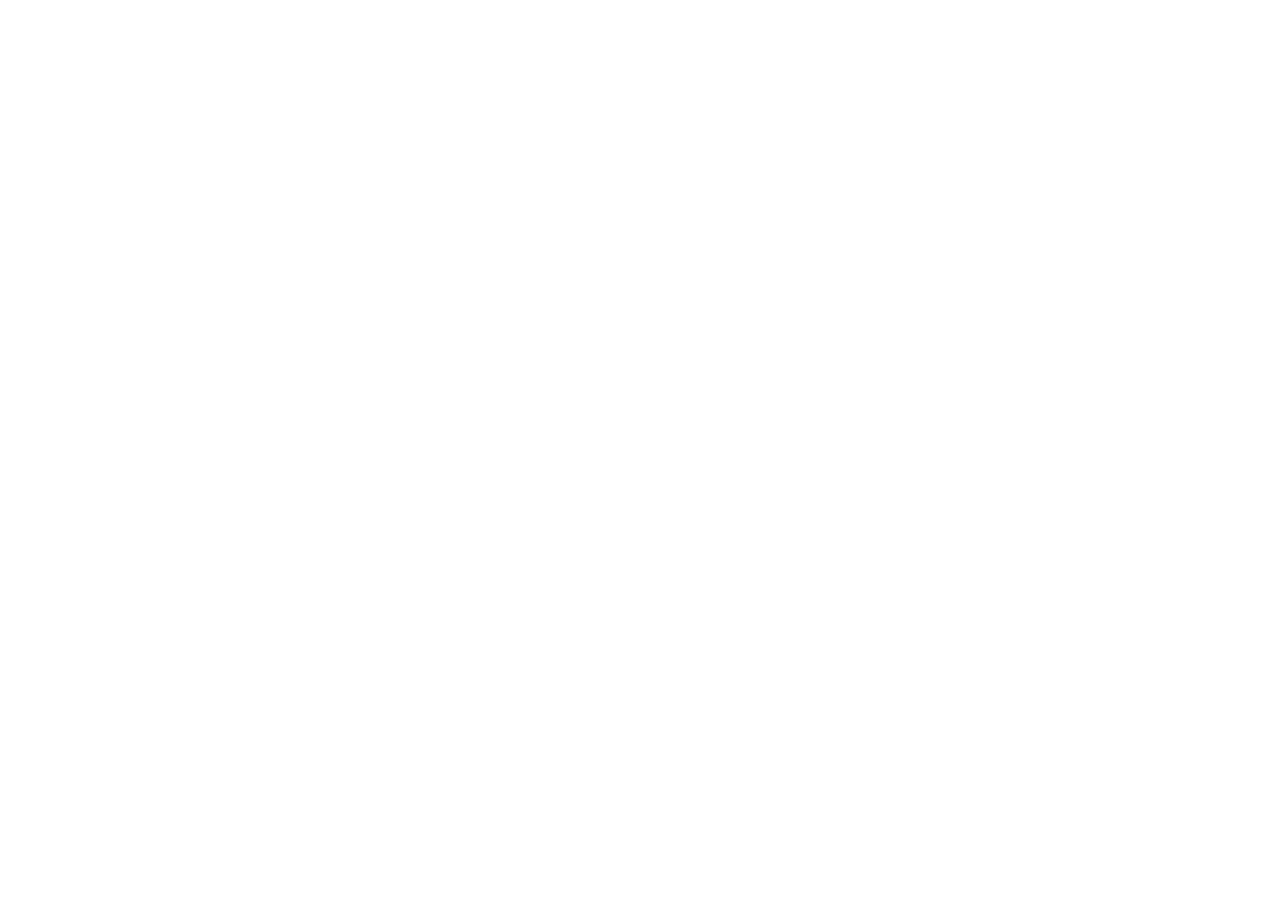
==== clock.html @ 2e251d28 "html file" ====
<!DOCTYPE html>
<html lang="en">
<head>
    <meta charset="UTF-8">
    <meta name="viewport" content="width=device-width, initial-scale=1.0">
    <title>clock</title>
    <link rel="stylesheet" href="clock.css">

</head>
<body>
    <div class="clock">
    <p class="date"></p>
    <pclass="time"></p>
</div>
<script src="clock.js"></script>
</body>
</html>
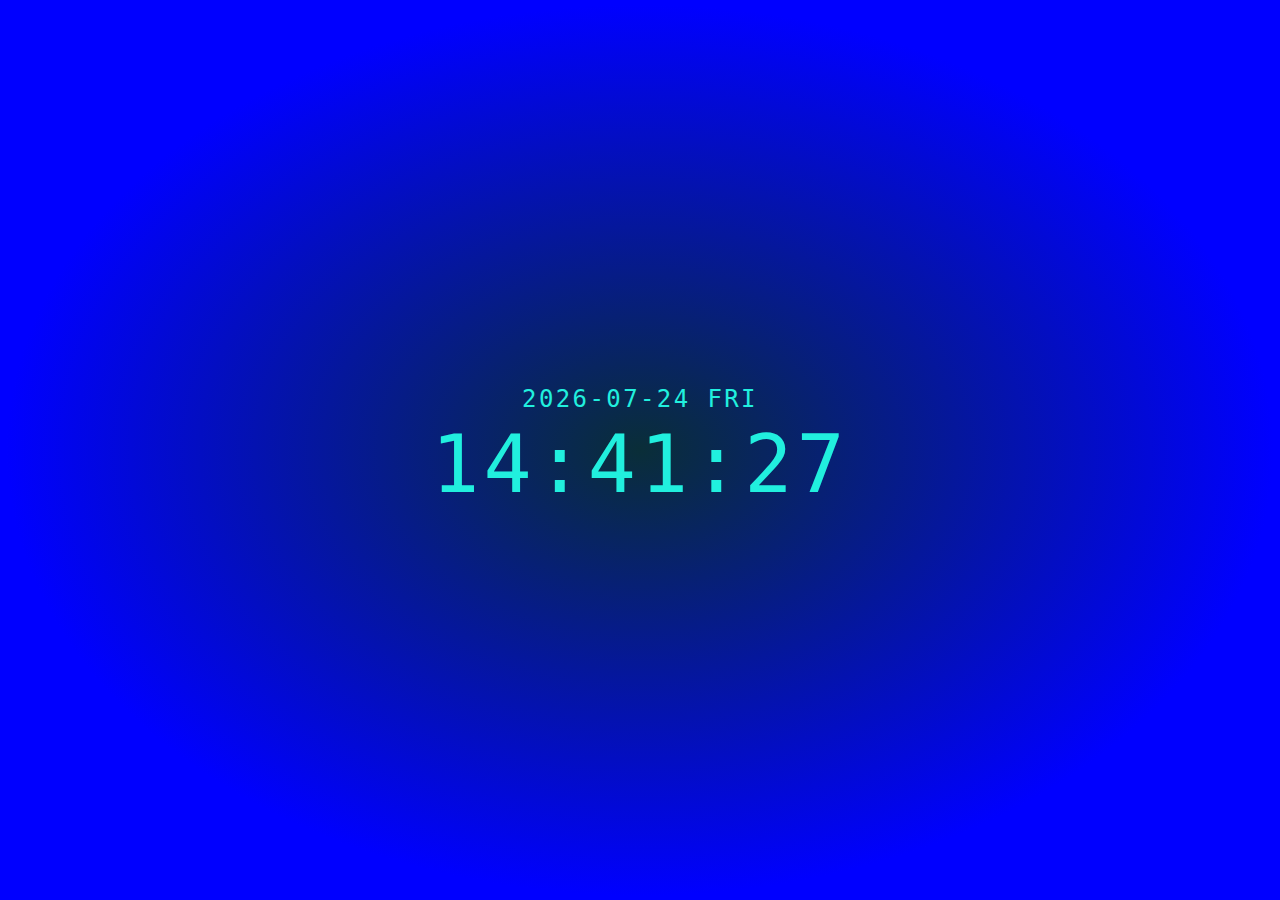
==== commit f2dbe60b: "final" ====
--- a/clock.html
+++ b/clock.html
@@ -3,15 +3,16 @@
 <head>
     <meta charset="UTF-8">
     <meta name="viewport" content="width=device-width, initial-scale=1.0">
-    <title>clock</title>
-    <link rel="stylesheet" href="clock.css">
-
+    <title>digital clock</title>
+   <link rel="stylesheet" href="clock.css">
 </head>
 <body>
     <div class="clock">
-    <p class="date"></p>
-    <pclass="time"></p>
-</div>
-<script src="clock.js"></script>
+        <p id="date"></p>
+        <p id="time"></p>
+    </div>
+
+    <script src="clock.js"></script>
+   
 </body>
 </html>--- a/clock.css
+++ b/clock.css
@@ -0,0 +1,31 @@
+html {
+    height: 100%;
+    background: radial-gradient(ellipse at center, #0a2e38 0%, blue  70%);
+}
+
+p {
+    margin: 0;
+    padding: 0;
+}
+
+.clock {
+    font-family: "Share Tech Mono", monospace;
+    text-align: center;
+    position: absolute;
+    left: 50%;
+    top: 50%;
+    transform: translate(-50%, -50%);
+    color: #21efde;
+    text-shadow: 0 0 20px #0aafe6, 0 0 20px rgba(10, 175, 230, 0.05em);
+}
+
+#time {
+    letter-spacing: 0.05em;
+    font-size: 80px;
+    padding: 5px 0;
+}
+
+#date {
+    letter-spacing: 0.1em;
+    font-size: 24px;
+}